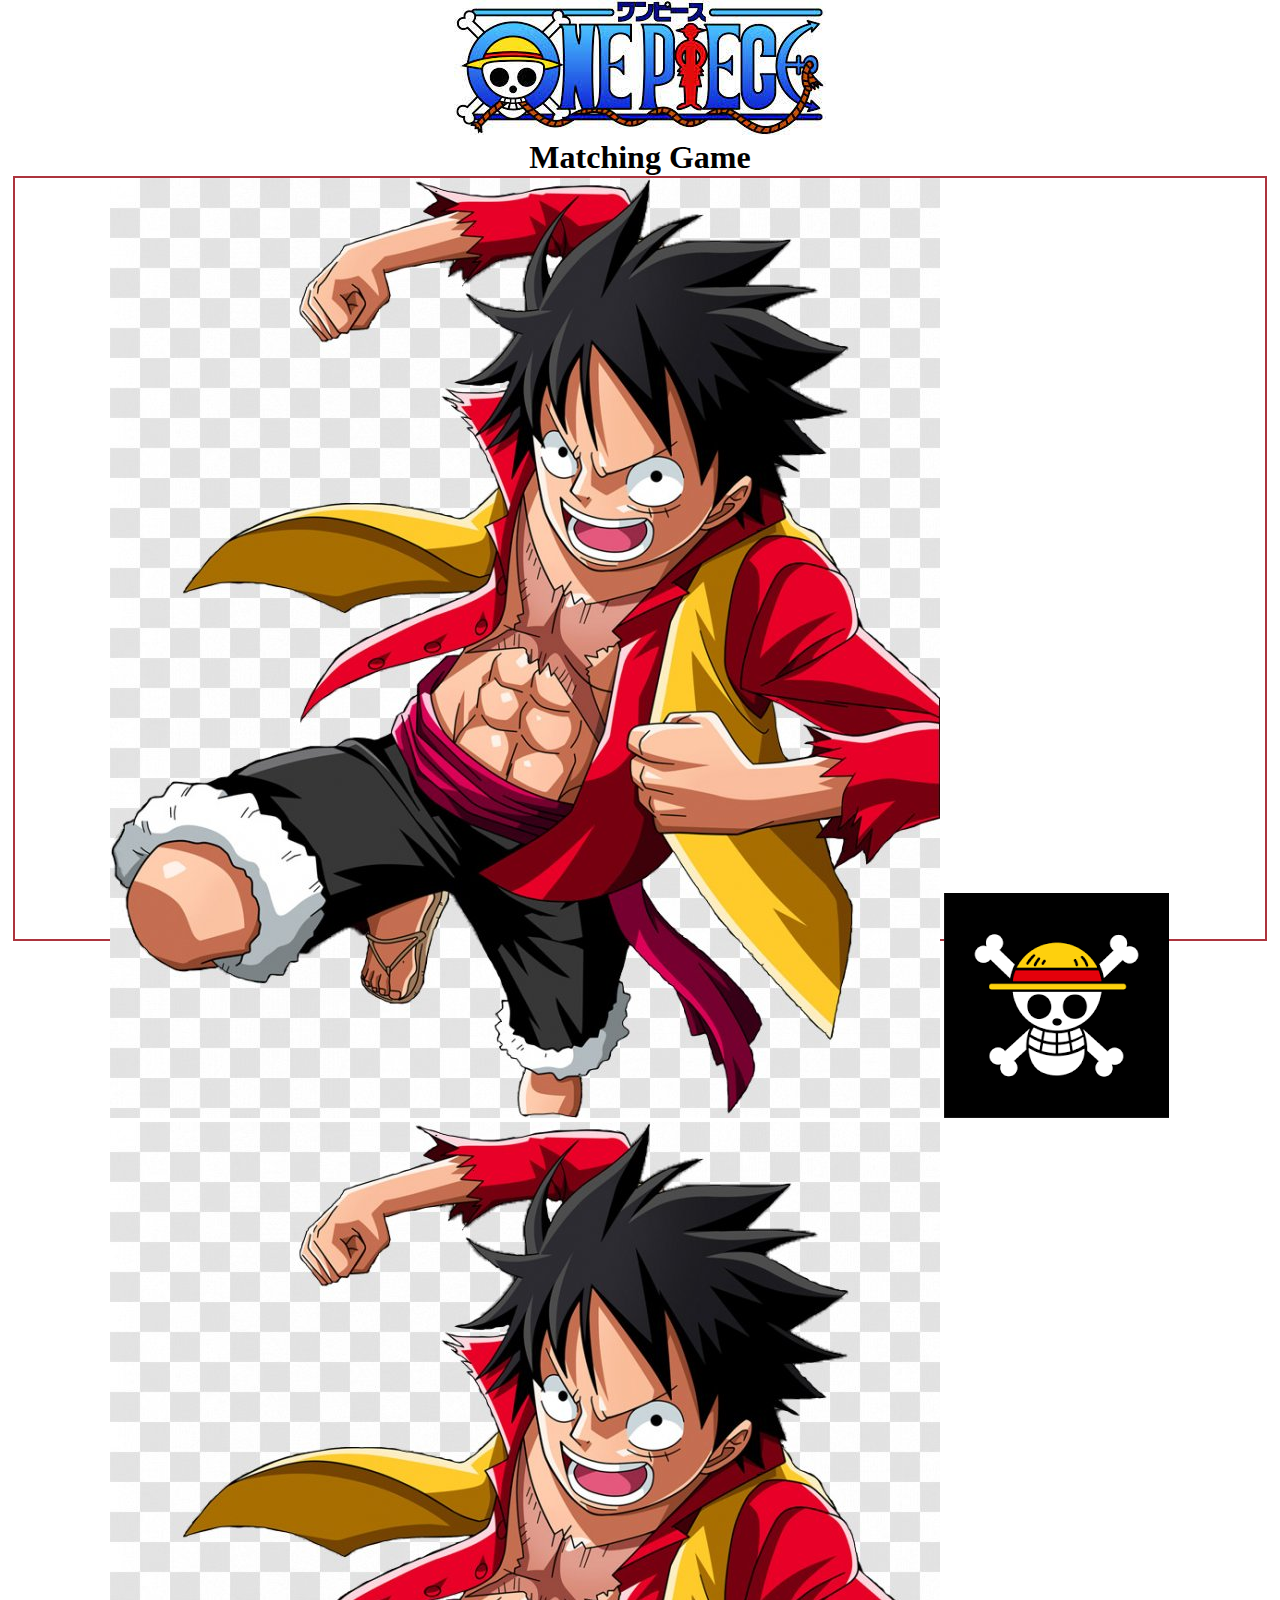
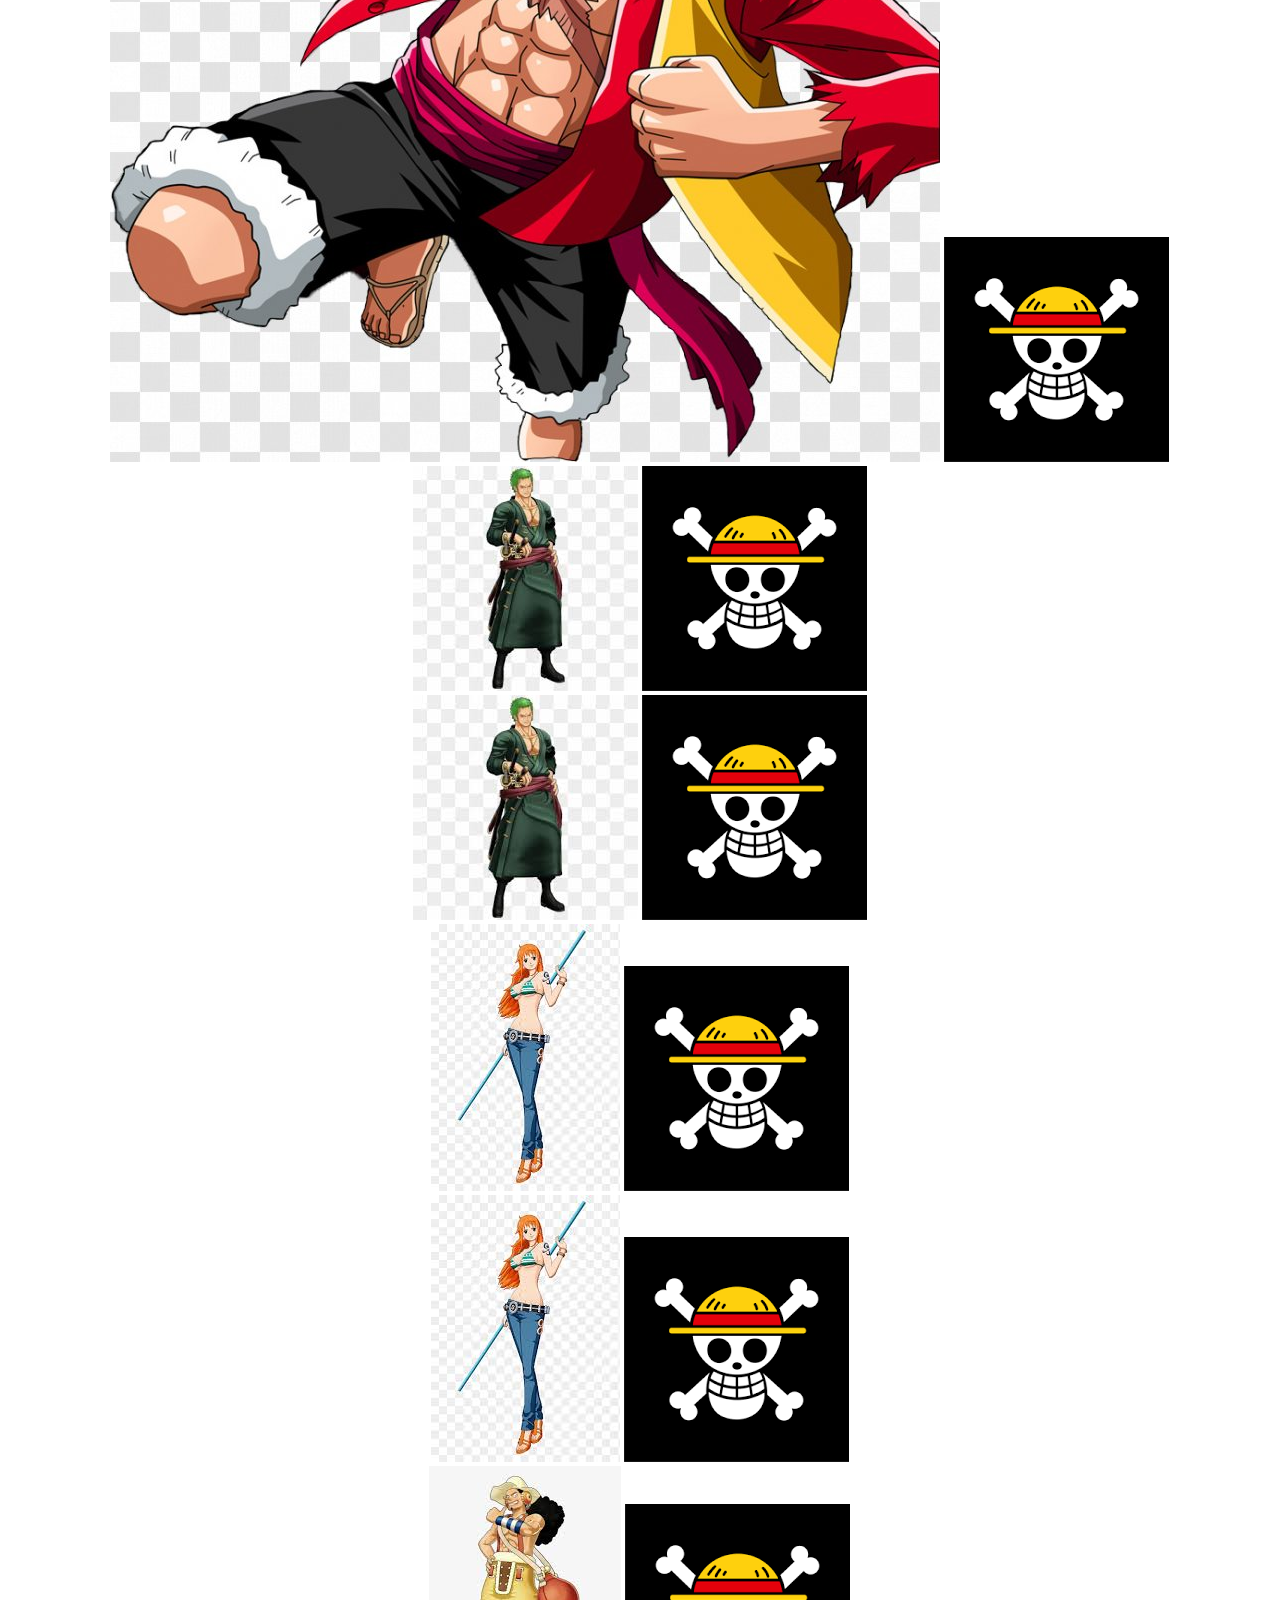
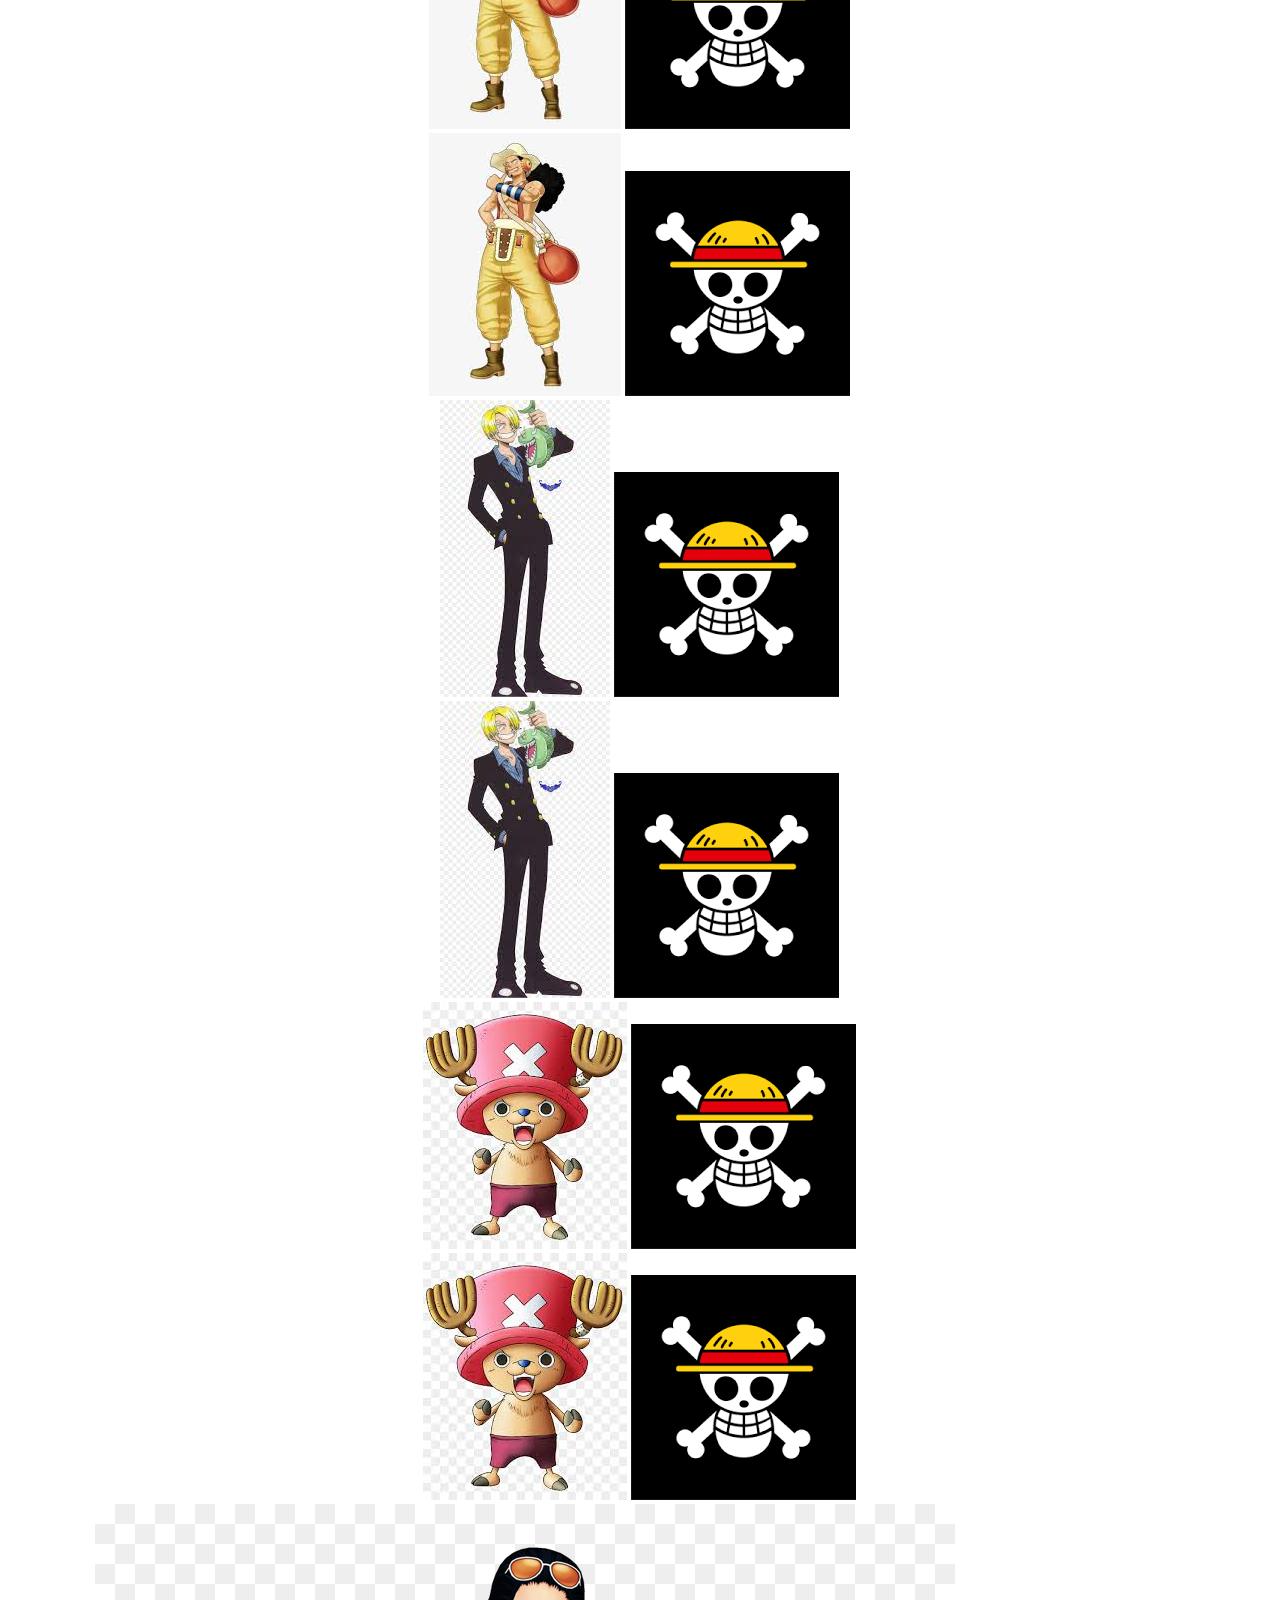
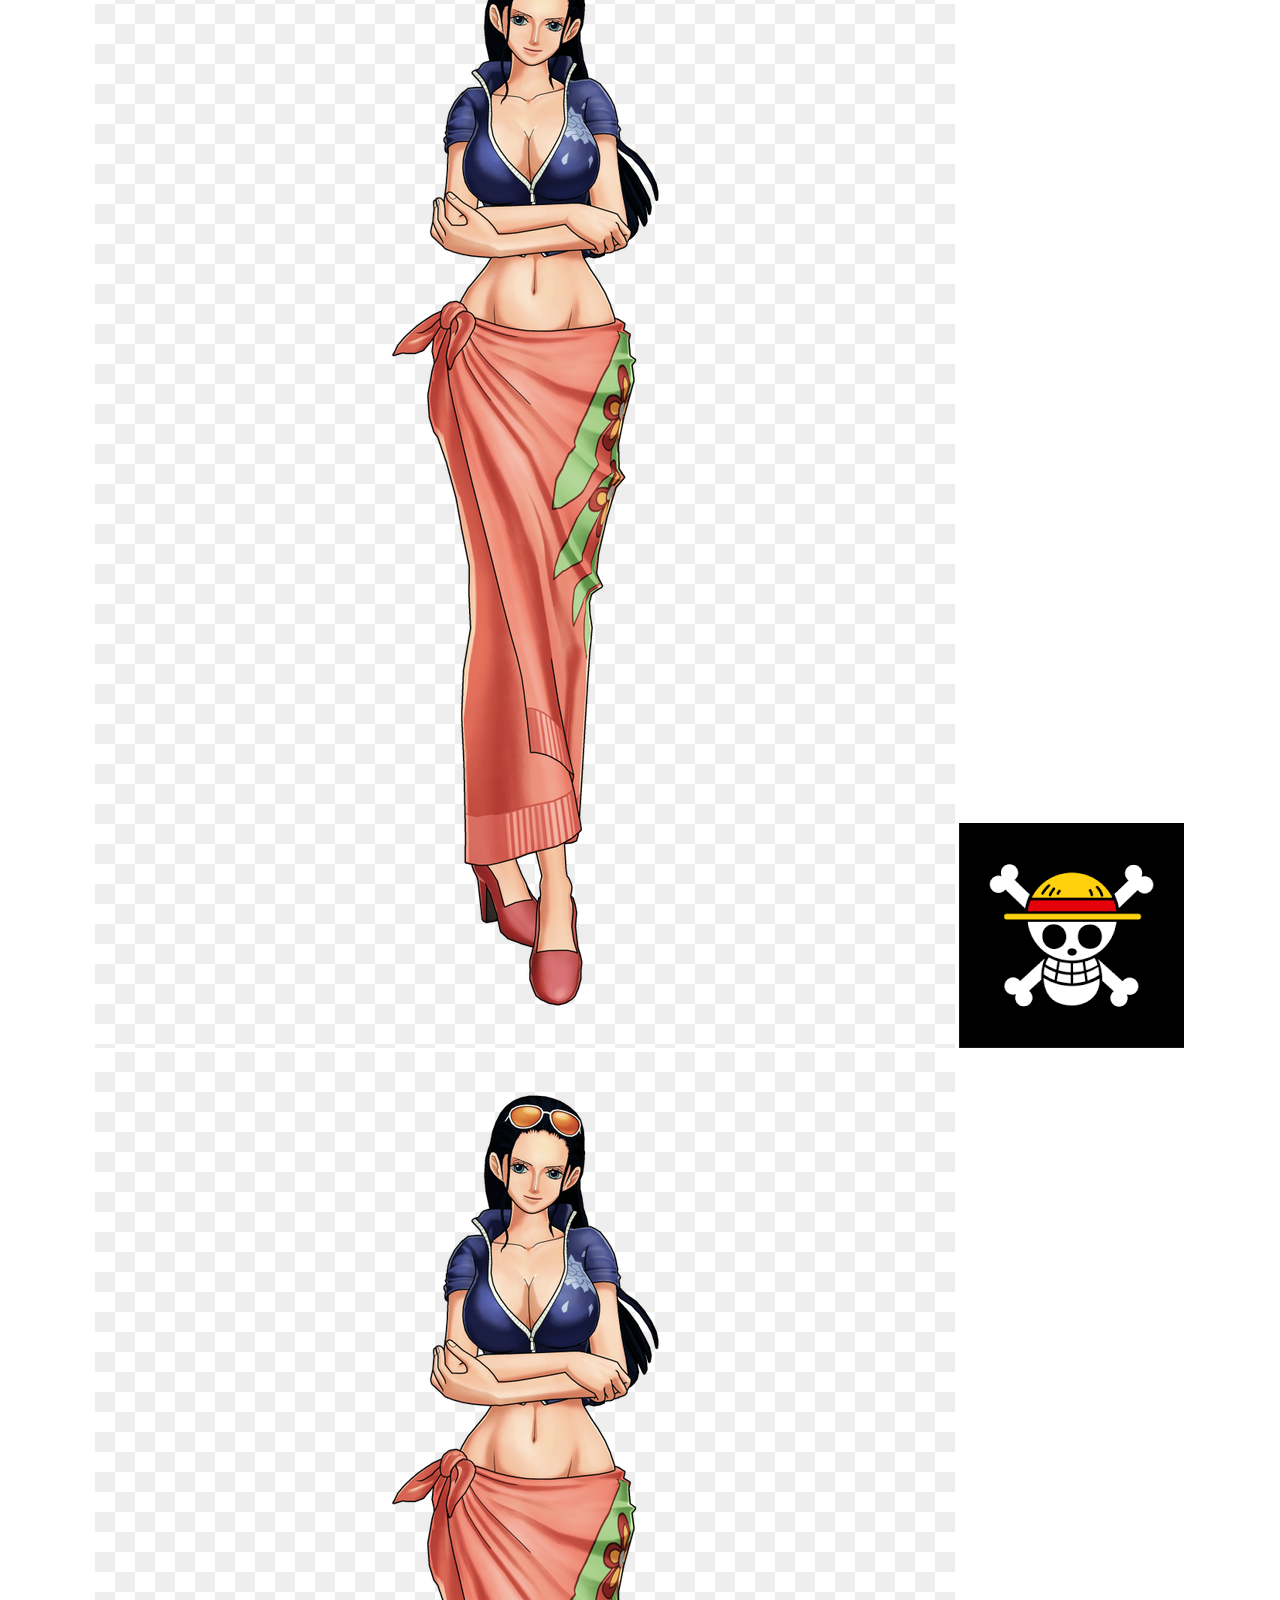
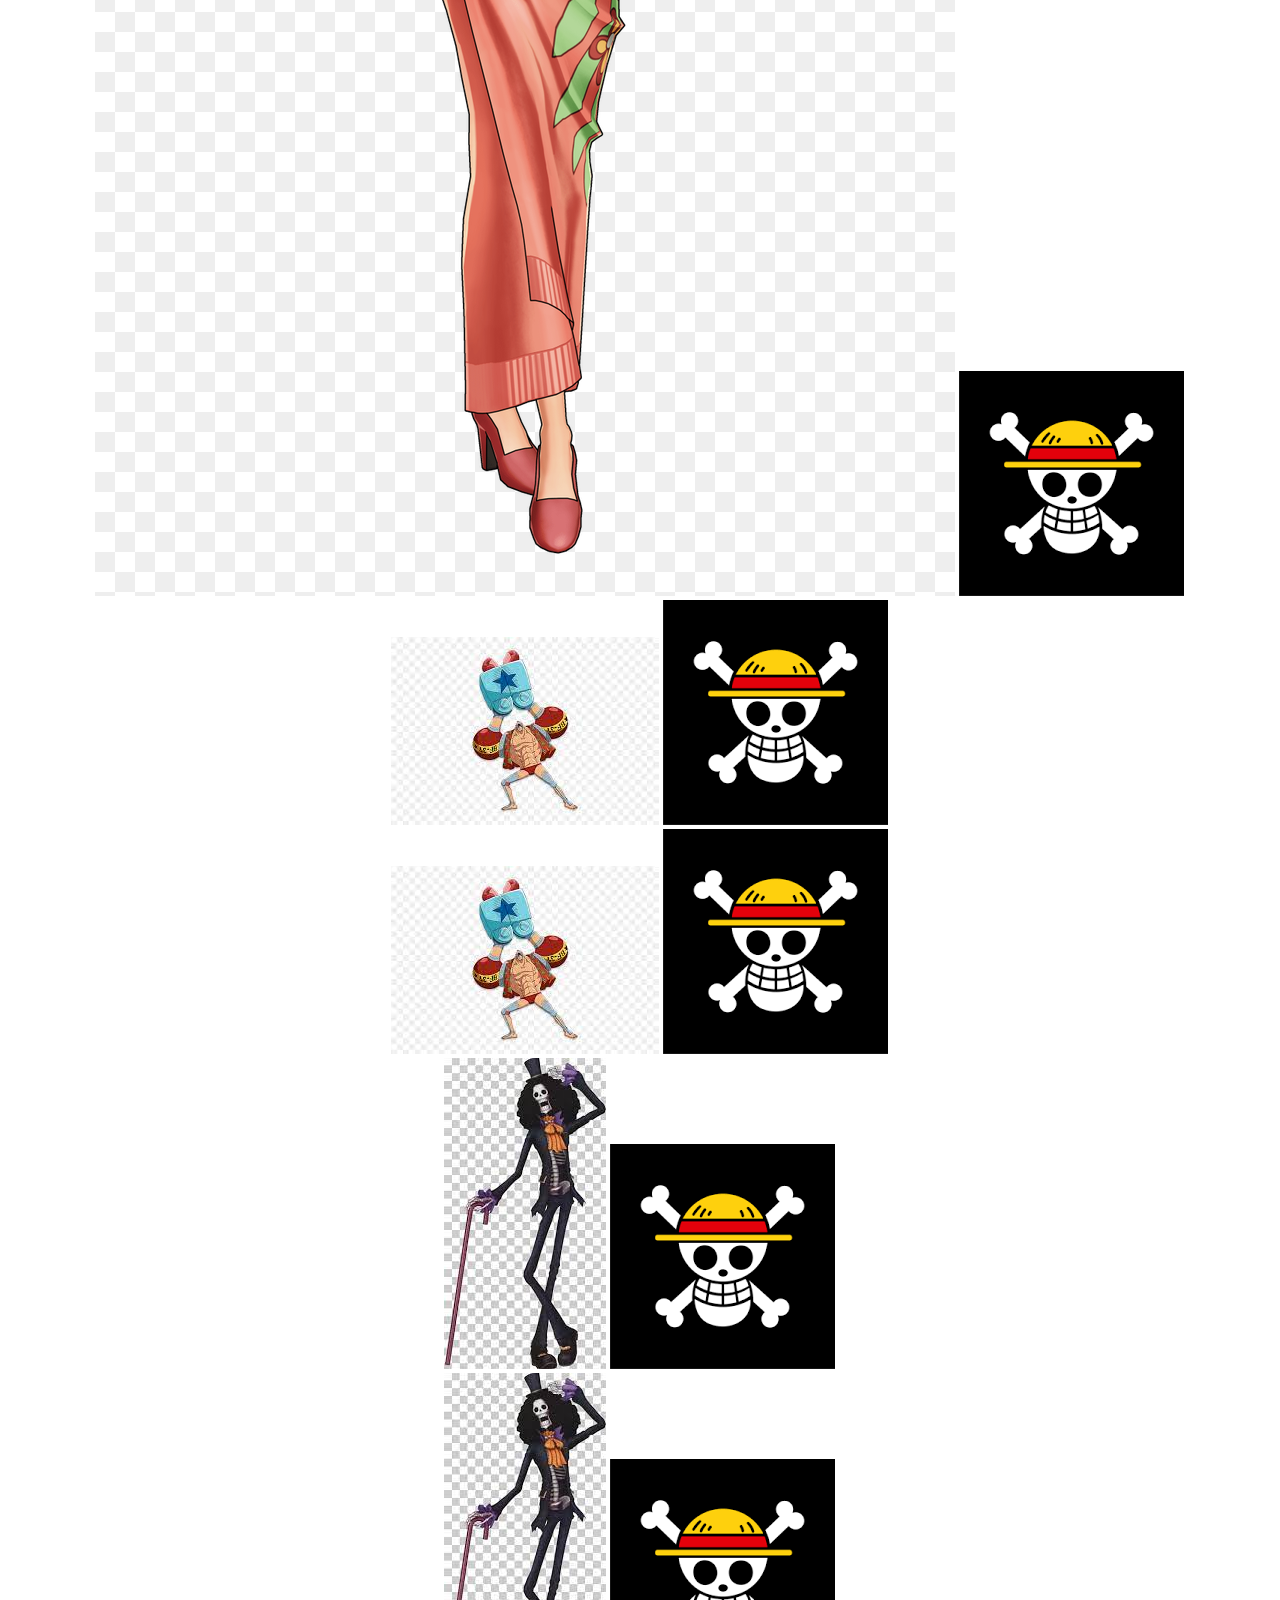
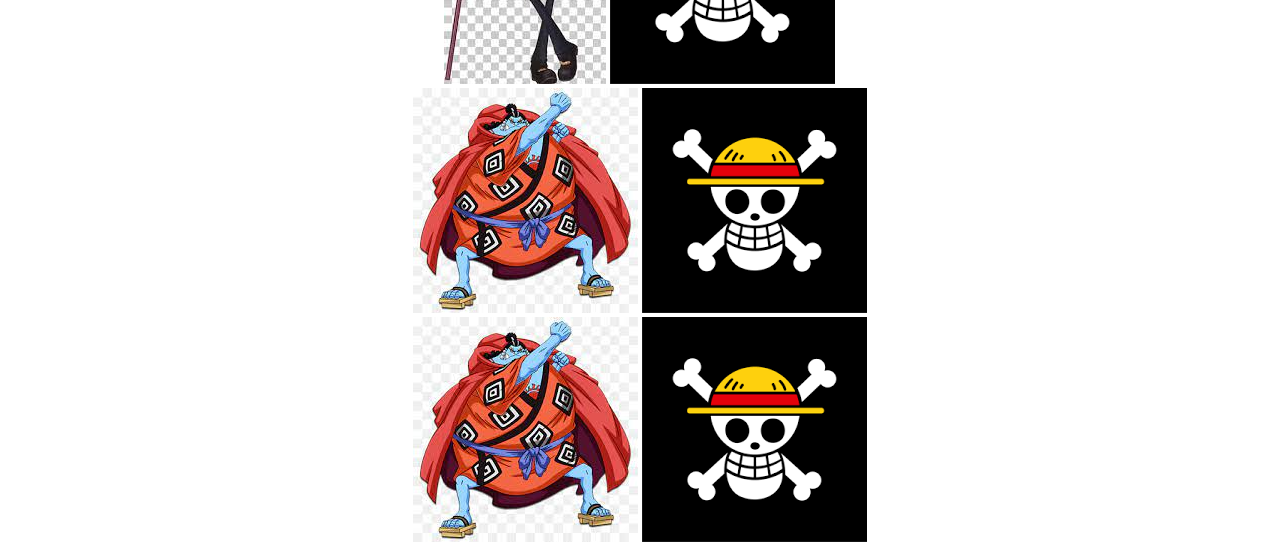
==== Code/index.html @ 726d6588 "created divs that will act as conatiners for all 20 cards. Added the front and back image for every " ====
<!DOCTYPE html>
<html lang="en">
<head>
    <meta charset="UTF-8">
    <meta http-equiv="X-UA-Compatible" content="IE=edge">
    <meta name="viewport" content="width=device-width, initial-scale=1.0">
    <title>One Piece Matching Game</title>
    <link rel="stylesheet" href="./style.css">
</head>
<body>
    <div class="hero">
        <img class='hero-image'src="/assets/one piece hero img.jpeg">
    </div>
    <h1>Matching Game</h1>
    <!--This is where the memory game is hosted-->
    <section id="game-board">
        <div class="memory-card">
            <img class="front-face" src="/assets/Characters/Luffy.jpeg" alt="Luffy">
            <img class="back-face" src="/assets/Front of Card Image.png" alt="StrawHatFlag">
        </div>
        <div>
            <img src="/assets/Characters/Luffy.jpeg" alt="Luffy">
            <img class="back-face" src="/assets/Front of Card Image.png" alt="StrawHatFlag">
        </div>
            <img class="front-face" src="/assets/Characters/Zoro.jpeg" alt="Zoro">
            <img class="back-face" src="/assets/Front of Card Image.png" alt="StrawHatFlag">
        </div>
        <div>
            <img class="front-face" src="/assets/Characters/Zoro.jpeg" alt="Zoro">
            <img class="back-face" src="/assets/Front of Card Image.png" alt="StrawHatFlag">
        </div>
            <img class="front-face" src="/assets/Characters/Nami.jpeg" alt="Nami">
            <img class="back-face" src="/assets/Front of Card Image.png" alt="StrawHatFlag">
        </div>
        <div>
            <img class="front-face" src="/assets/Characters/Nami.jpeg" alt="Nami">
            <img class="back-face" src="/assets/Front of Card Image.png" alt="StrawHatFlag">
        </div>
        <div>
            <img class="front-face" src="/assets/Characters/Usopp.jpeg" alt="Usopp">
            <img class="back-face" src="/assets/Front of Card Image.png" alt="StrawHatFlag">
        </div>
        <div>
            <img class="front-face" src="/assets/Characters/Usopp.jpeg" alt="Usopp">
            <img class="back-face" src="/assets/Front of Card Image.png" alt="StrawHatFlag">
        </div>
        <div>
            <img class="front-face" src="/assets/Characters/Sanji.jpeg" alt="Sanji">
            <img class="back-face" src="/assets/Front of Card Image.png" alt="StrawHatFlag">
        </div>
        <div>
            <img class="front-face" src="/assets/Characters/Sanji.jpeg" alt="Sanji">
            <img class="back-face" src="/assets/Front of Card Image.png" alt="StrawHatFlag">
        </div>
        <div>
            <img class="front-face" src="/assets/Characters/Chopper.jpeg" alt="Chopper">
            <img class="back-face" src="/assets/Front of Card Image.png" alt="StrawHatFlag">
        </div>
        <div>
            <img class="front-face" src="/assets/Characters/Chopper.jpeg" alt="Chopper">
            <img class="back-face" src="/assets/Front of Card Image.png" alt="StrawHatFlag">
        </div>
        <div>
            <img class="front-face" src="/assets/Characters/Robin.png" alt="Robin">
            <img class="back-face" src="/assets/Front of Card Image.png" alt="StrawHatFlag">
        </div>
        <div>
            <img class="front-face" src="/assets/Characters/Robin.png" alt="Robin">
            <img class="back-face" src="/assets/Front of Card Image.png" alt="StrawHatFlag">
        </div>
        <div>
            <img class="front-face" src="/assets/Characters/Franky.jpeg" alt="Franky">
            <img class="back-face" src="/assets/Front of Card Image.png" alt="StrawHatFlag">
        </div>
        <div>
            <img class="front-face" src="/assets/Characters/Franky.jpeg" alt="Franky">
            <img class="back-face" src="/assets/Front of Card Image.png" alt="StrawHatFlag">
        </div>
        <div>
            <img class="front-face" src="/assets/Characters/Brook.jpeg" alt="Brook">
            <img class="back-face" src="/assets/Front of Card Image.png" alt="StrawHatFlag">
        </div>
        <div>
            <img class="front-face" src="/assets/Characters/Brook.jpeg" alt="Brook">
            <img class="back-face" src="/assets/Front of Card Image.png" alt="StrawHatFlag">
        </div>
        <div>
            <img class="front-face" src="/assets/Characters/Jinbe.jpeg" alt="Jinbe">
            <img class="back-face" src="/assets/Front of Card Image.png" alt="StrawHatFlag">
        </div>
        <div>
            <img class="front-face" src="/assets/Characters/Jinbe.jpeg" alt="Jinbe">
            <img class="back-face" src="/assets/Front of Card Image.png" alt="StrawHatFlag">
        </div>
        </div>
    </section>
    <script src="./game.js"></script>
</body>
</html>
---- Code/style.css ----
/* colors
    FDFFFC -- Jinbe's white
    AD343E -- Luffy's Red
    FF8C42 -- Nami's Orange
    33673B -- Zoro's Green
    E3B505 -- Usopp's Yellow
    4357AD -- Sanji's Blue
    F0A6CA -- Chopper's Pink
    A997DF -- Robin's Purple
    86BBD8 -- Franky's Light Blue

*/

*{
    margin: 0;
    padding: 0;
    box-sizing: border-box;
}

body{
    height: 100vh;
    text-align: center;
    background-color: white;
}

h1{
    margin-top: 0;
    padding-top: 0;
    margin-bottom: 0;
}

#game-board {
    width: 98%;
    height: 85vh;
    margin:auto;
    border: 2px solid #AD343E;

}
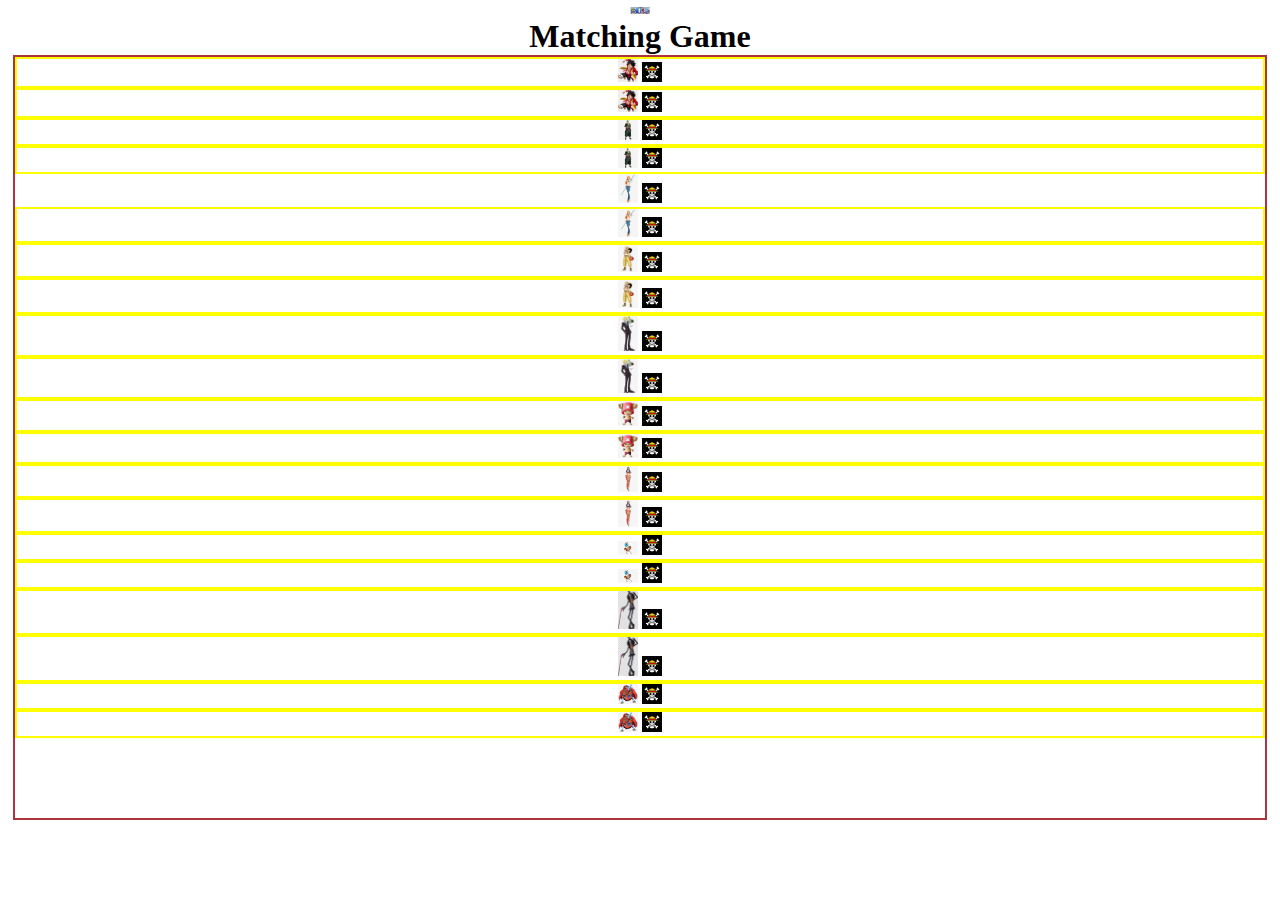
==== commit 4d39ff40: "added the class memory-card to each div in the game-board section" ====
--- a/Code/index.html
+++ b/Code/index.html
@@ -18,77 +18,78 @@
             <img class="front-face" src="/assets/Characters/Luffy.jpeg" alt="Luffy">
             <img class="back-face" src="/assets/Front of Card Image.png" alt="StrawHatFlag">
         </div>
-        <div>
+        <div class="memory-card">
             <img src="/assets/Characters/Luffy.jpeg" alt="Luffy">
             <img class="back-face" src="/assets/Front of Card Image.png" alt="StrawHatFlag">
         </div>
+        <div class="memory-card">
             <img class="front-face" src="/assets/Characters/Zoro.jpeg" alt="Zoro">
             <img class="back-face" src="/assets/Front of Card Image.png" alt="StrawHatFlag">
         </div>
-        <div>
+        <div class="memory-card">
             <img class="front-face" src="/assets/Characters/Zoro.jpeg" alt="Zoro">
             <img class="back-face" src="/assets/Front of Card Image.png" alt="StrawHatFlag">
-        </div>
+        </div class="memory-card">
             <img class="front-face" src="/assets/Characters/Nami.jpeg" alt="Nami">
             <img class="back-face" src="/assets/Front of Card Image.png" alt="StrawHatFlag">
         </div>
-        <div>
+        <div class="memory-card">
             <img class="front-face" src="/assets/Characters/Nami.jpeg" alt="Nami">
             <img class="back-face" src="/assets/Front of Card Image.png" alt="StrawHatFlag">
         </div>
-        <div>
+        <div class="memory-card">
             <img class="front-face" src="/assets/Characters/Usopp.jpeg" alt="Usopp">
             <img class="back-face" src="/assets/Front of Card Image.png" alt="StrawHatFlag">
         </div>
-        <div>
+        <div class="memory-card">
             <img class="front-face" src="/assets/Characters/Usopp.jpeg" alt="Usopp">
             <img class="back-face" src="/assets/Front of Card Image.png" alt="StrawHatFlag">
         </div>
-        <div>
+        <div class="memory-card">
             <img class="front-face" src="/assets/Characters/Sanji.jpeg" alt="Sanji">
             <img class="back-face" src="/assets/Front of Card Image.png" alt="StrawHatFlag">
         </div>
-        <div>
+        <div class="memory-card">
             <img class="front-face" src="/assets/Characters/Sanji.jpeg" alt="Sanji">
             <img class="back-face" src="/assets/Front of Card Image.png" alt="StrawHatFlag">
         </div>
-        <div>
+        <div class="memory-card">
             <img class="front-face" src="/assets/Characters/Chopper.jpeg" alt="Chopper">
             <img class="back-face" src="/assets/Front of Card Image.png" alt="StrawHatFlag">
         </div>
-        <div>
+        <div class="memory-card">
             <img class="front-face" src="/assets/Characters/Chopper.jpeg" alt="Chopper">
             <img class="back-face" src="/assets/Front of Card Image.png" alt="StrawHatFlag">
         </div>
-        <div>
+        <div class="memory-card">
             <img class="front-face" src="/assets/Characters/Robin.png" alt="Robin">
             <img class="back-face" src="/assets/Front of Card Image.png" alt="StrawHatFlag">
         </div>
-        <div>
+        <div class="memory-card">
             <img class="front-face" src="/assets/Characters/Robin.png" alt="Robin">
             <img class="back-face" src="/assets/Front of Card Image.png" alt="StrawHatFlag">
         </div>
-        <div>
+        <div class="memory-card">
             <img class="front-face" src="/assets/Characters/Franky.jpeg" alt="Franky">
             <img class="back-face" src="/assets/Front of Card Image.png" alt="StrawHatFlag">
         </div>
-        <div>
+        <div class="memory-card">
             <img class="front-face" src="/assets/Characters/Franky.jpeg" alt="Franky">
             <img class="back-face" src="/assets/Front of Card Image.png" alt="StrawHatFlag">
         </div>
-        <div>
+        <div class="memory-card">
             <img class="front-face" src="/assets/Characters/Brook.jpeg" alt="Brook">
             <img class="back-face" src="/assets/Front of Card Image.png" alt="StrawHatFlag">
         </div>
-        <div>
+        <div class="memory-card">
             <img class="front-face" src="/assets/Characters/Brook.jpeg" alt="Brook">
             <img class="back-face" src="/assets/Front of Card Image.png" alt="StrawHatFlag">
         </div>
-        <div>
+        <div class="memory-card">
             <img class="front-face" src="/assets/Characters/Jinbe.jpeg" alt="Jinbe">
             <img class="back-face" src="/assets/Front of Card Image.png" alt="StrawHatFlag">
         </div>
-        <div>
+        <div class="memory-card">
             <img class="front-face" src="/assets/Characters/Jinbe.jpeg" alt="Jinbe">
             <img class="back-face" src="/assets/Front of Card Image.png" alt="StrawHatFlag">
         </div>
--- a/Code/style.css
+++ b/Code/style.css
@@ -34,5 +34,11 @@
     height: 85vh;
     margin:auto;
     border: 2px solid #AD343E;
+}
+.memory-card{
+    border: 2px solid yellow;
+}
 
+img{
+    width: 20px;
 }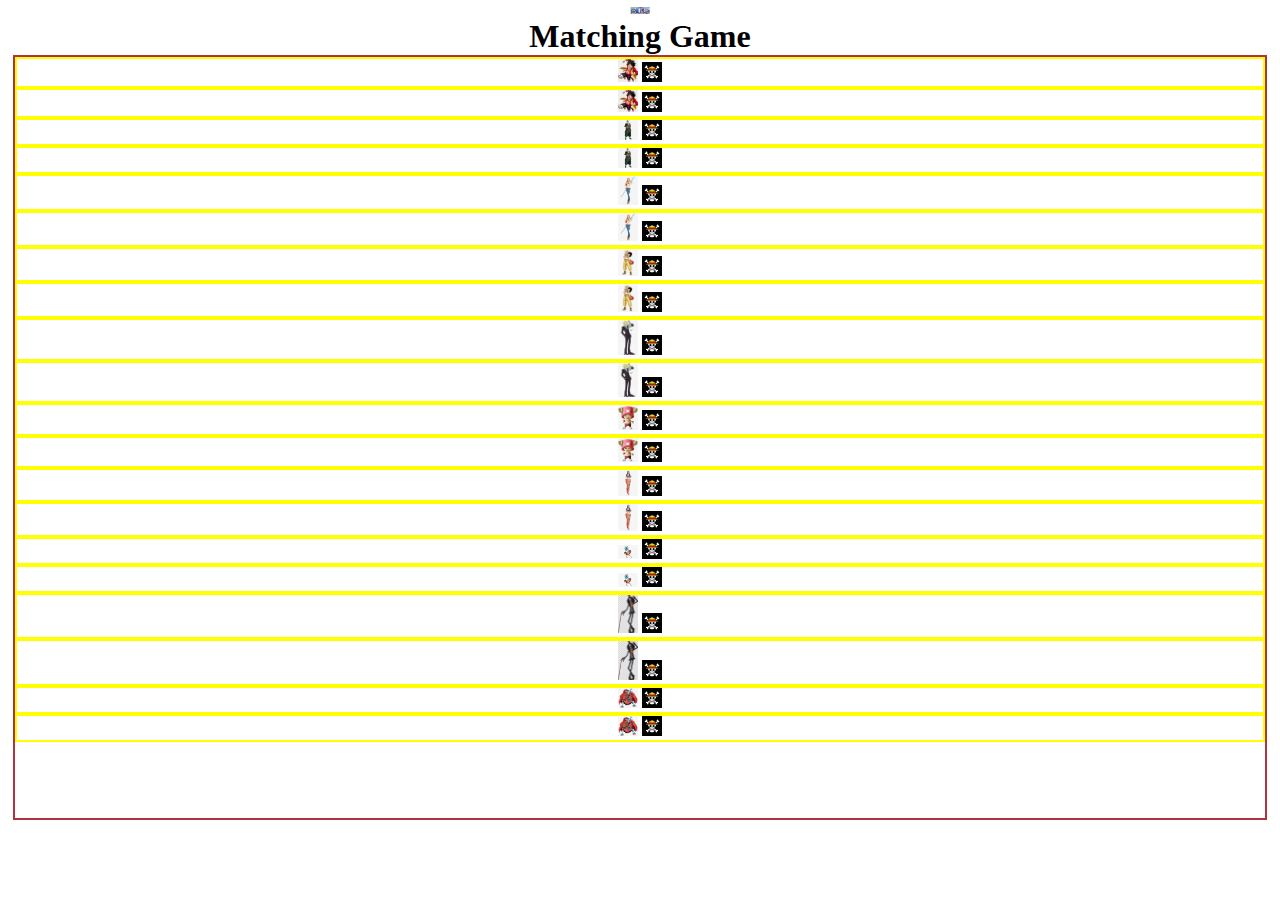
==== commit b4a9fc17: "fixed syntax error in html card divs" ====
--- a/Code/index.html
+++ b/Code/index.html
@@ -19,7 +19,7 @@
             <img class="back-face" src="/assets/Front of Card Image.png" alt="StrawHatFlag">
         </div>
         <div class="memory-card">
-            <img src="/assets/Characters/Luffy.jpeg" alt="Luffy">
+            <img class="front-face" src="/assets/Characters/Luffy.jpeg" alt="Luffy">
             <img class="back-face" src="/assets/Front of Card Image.png" alt="StrawHatFlag">
         </div>
         <div class="memory-card">
@@ -29,7 +29,8 @@
         <div class="memory-card">
             <img class="front-face" src="/assets/Characters/Zoro.jpeg" alt="Zoro">
             <img class="back-face" src="/assets/Front of Card Image.png" alt="StrawHatFlag">
-        </div class="memory-card">
+        </div>
+        <div class="memory-card">
             <img class="front-face" src="/assets/Characters/Nami.jpeg" alt="Nami">
             <img class="back-face" src="/assets/Front of Card Image.png" alt="StrawHatFlag">
         </div>
@@ -93,7 +94,6 @@
             <img class="front-face" src="/assets/Characters/Jinbe.jpeg" alt="Jinbe">
             <img class="back-face" src="/assets/Front of Card Image.png" alt="StrawHatFlag">
         </div>
-        </div>
     </section>
     <script src="./game.js"></script>
 </body>
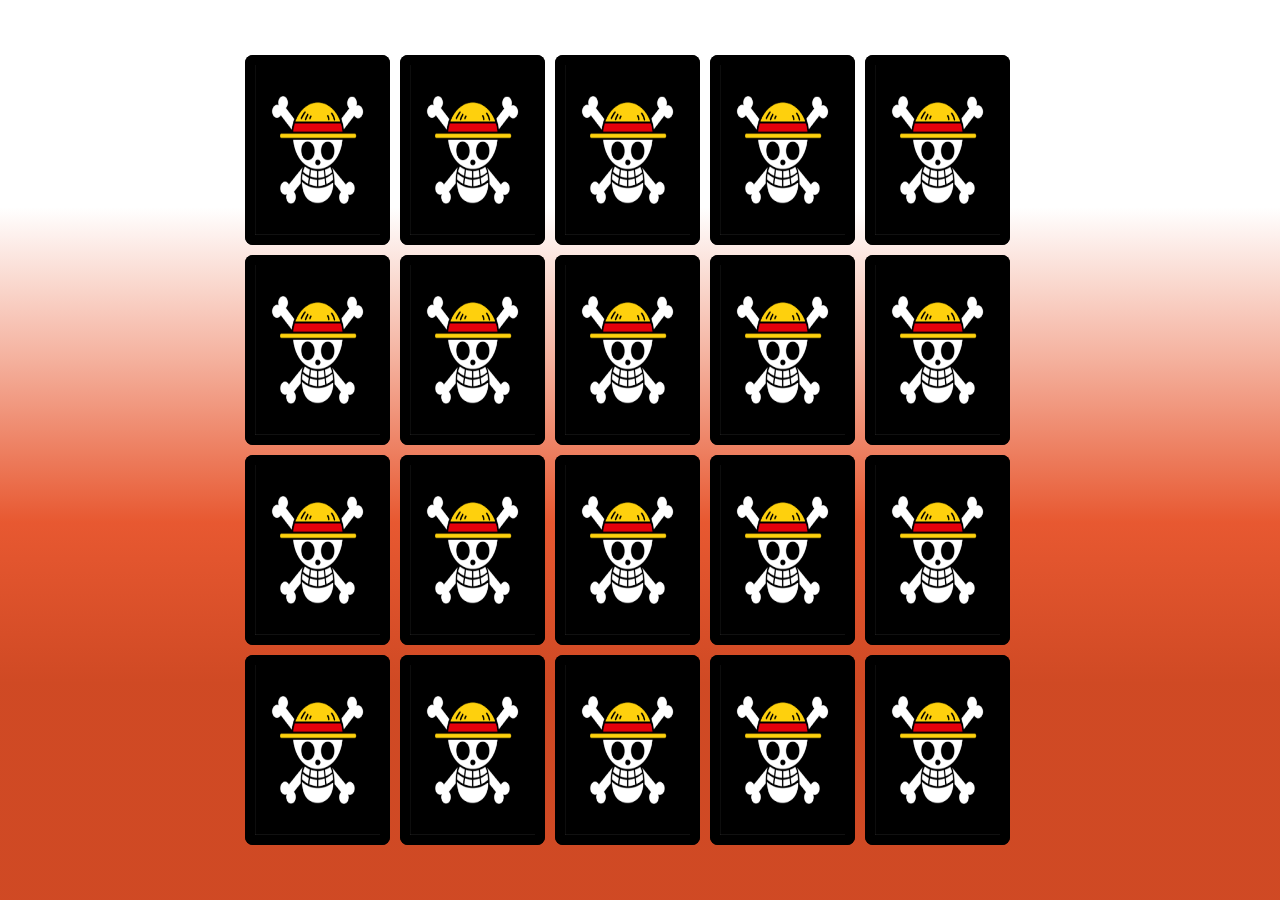
==== commit 1ba732e3: "added style to memory cards and game board. Also added a click animation for when a card is clicked." ====
--- a/Code/index.html
+++ b/Code/index.html
@@ -8,12 +8,15 @@
     <link rel="stylesheet" href="./style.css">
 </head>
 <body>
-    <div class="hero">
-        <img class='hero-image'src="/assets/one piece hero img.jpeg">
+    <!--
+    <div class="logo-image">
+        <img src="/assets/one piece hero img.jpeg">
     </div>
     <h1>Matching Game</h1>
+    -->
     <!--This is where the memory game is hosted-->
-    <section id="game-board">
+    <section class="game-board">
+        <!--LUFFY-->
         <div class="memory-card">
             <img class="front-face" src="/assets/Characters/Luffy.jpeg" alt="Luffy">
             <img class="back-face" src="/assets/Front of Card Image.png" alt="StrawHatFlag">
@@ -22,6 +25,7 @@
             <img class="front-face" src="/assets/Characters/Luffy.jpeg" alt="Luffy">
             <img class="back-face" src="/assets/Front of Card Image.png" alt="StrawHatFlag">
         </div>
+        <!--ZORO-->
         <div class="memory-card">
             <img class="front-face" src="/assets/Characters/Zoro.jpeg" alt="Zoro">
             <img class="back-face" src="/assets/Front of Card Image.png" alt="StrawHatFlag">
@@ -30,6 +34,7 @@
             <img class="front-face" src="/assets/Characters/Zoro.jpeg" alt="Zoro">
             <img class="back-face" src="/assets/Front of Card Image.png" alt="StrawHatFlag">
         </div>
+        <!--NAMI-->
         <div class="memory-card">
             <img class="front-face" src="/assets/Characters/Nami.jpeg" alt="Nami">
             <img class="back-face" src="/assets/Front of Card Image.png" alt="StrawHatFlag">
@@ -38,6 +43,7 @@
             <img class="front-face" src="/assets/Characters/Nami.jpeg" alt="Nami">
             <img class="back-face" src="/assets/Front of Card Image.png" alt="StrawHatFlag">
         </div>
+        <!--USOPP-->
         <div class="memory-card">
             <img class="front-face" src="/assets/Characters/Usopp.jpeg" alt="Usopp">
             <img class="back-face" src="/assets/Front of Card Image.png" alt="StrawHatFlag">
@@ -46,6 +52,7 @@
             <img class="front-face" src="/assets/Characters/Usopp.jpeg" alt="Usopp">
             <img class="back-face" src="/assets/Front of Card Image.png" alt="StrawHatFlag">
         </div>
+        <!--SANJI-->
         <div class="memory-card">
             <img class="front-face" src="/assets/Characters/Sanji.jpeg" alt="Sanji">
             <img class="back-face" src="/assets/Front of Card Image.png" alt="StrawHatFlag">
@@ -54,6 +61,7 @@
             <img class="front-face" src="/assets/Characters/Sanji.jpeg" alt="Sanji">
             <img class="back-face" src="/assets/Front of Card Image.png" alt="StrawHatFlag">
         </div>
+        <!--CHOPPER-->
         <div class="memory-card">
             <img class="front-face" src="/assets/Characters/Chopper.jpeg" alt="Chopper">
             <img class="back-face" src="/assets/Front of Card Image.png" alt="StrawHatFlag">
@@ -62,6 +70,7 @@
             <img class="front-face" src="/assets/Characters/Chopper.jpeg" alt="Chopper">
             <img class="back-face" src="/assets/Front of Card Image.png" alt="StrawHatFlag">
         </div>
+        <!--ROBIN-->
         <div class="memory-card">
             <img class="front-face" src="/assets/Characters/Robin.png" alt="Robin">
             <img class="back-face" src="/assets/Front of Card Image.png" alt="StrawHatFlag">
@@ -70,6 +79,7 @@
             <img class="front-face" src="/assets/Characters/Robin.png" alt="Robin">
             <img class="back-face" src="/assets/Front of Card Image.png" alt="StrawHatFlag">
         </div>
+        <!--FRANKY-->
         <div class="memory-card">
             <img class="front-face" src="/assets/Characters/Franky.jpeg" alt="Franky">
             <img class="back-face" src="/assets/Front of Card Image.png" alt="StrawHatFlag">
@@ -78,6 +88,7 @@
             <img class="front-face" src="/assets/Characters/Franky.jpeg" alt="Franky">
             <img class="back-face" src="/assets/Front of Card Image.png" alt="StrawHatFlag">
         </div>
+        <!--BROOK-->
         <div class="memory-card">
             <img class="front-face" src="/assets/Characters/Brook.jpeg" alt="Brook">
             <img class="back-face" src="/assets/Front of Card Image.png" alt="StrawHatFlag">
@@ -86,6 +97,7 @@
             <img class="front-face" src="/assets/Characters/Brook.jpeg" alt="Brook">
             <img class="back-face" src="/assets/Front of Card Image.png" alt="StrawHatFlag">
         </div>
+        <!--JINBE-->
         <div class="memory-card">
             <img class="front-face" src="/assets/Characters/Jinbe.jpeg" alt="Jinbe">
             <img class="back-face" src="/assets/Front of Card Image.png" alt="StrawHatFlag">
--- a/Code/style.css
+++ b/Code/style.css
@@ -11,34 +11,49 @@
 
 */
 
-*{
+* {
     margin: 0;
     padding: 0;
     box-sizing: border-box;
 }
-
-body{
+body {
     height: 100vh;
-    text-align: center;
-    background-color: white;
+    display: flex;
+    background: rgb(255,255,255);
+    background: linear-gradient(180deg, rgba(255,255,255,1) 23%, rgba(244,174,154,0.9668461134453782) 40%, rgba(230,78,36,0.9416360294117647) 58%, rgba(202,52,10,0.894016981792717) 76%);
 }
 
-h1{
-    margin-top: 0;
-    padding-top: 0;
-    margin-bottom: 0;
+/* This is the styles for the Game Board and Elements within*/
+
+/* Game Board */
+.game-board {
+    width: 800px;
+    height: 800px;
+    margin: auto;
+    display: flex;
+    flex-wrap: wrap;
+}
+/* Card Styles */
+.memory-card {
+    width: calc(20% - 15px);
+    height: calc(25% - 10px);
+    margin: 5px;
+    position: relative;
+    transform: scale(1);
+}
+.front-face,
+.back-face {
+    width: 100%;
+    height: 100%;
+    padding: 10px;
+    position: absolute;
+    border-radius: 8px;
+    background-color: black;
 }
 
-#game-board {
-    width: 98%;
-    height: 85vh;
-    margin:auto;
-    border: 2px solid #AD343E;
-}
-.memory-card{
-    border: 2px solid yellow;
+/* Click animation */
+.memory-card:active {
+    transform: scale(.97);
+    transition: transform .2s;
 }
 
-img{
-    width: 20px;
-}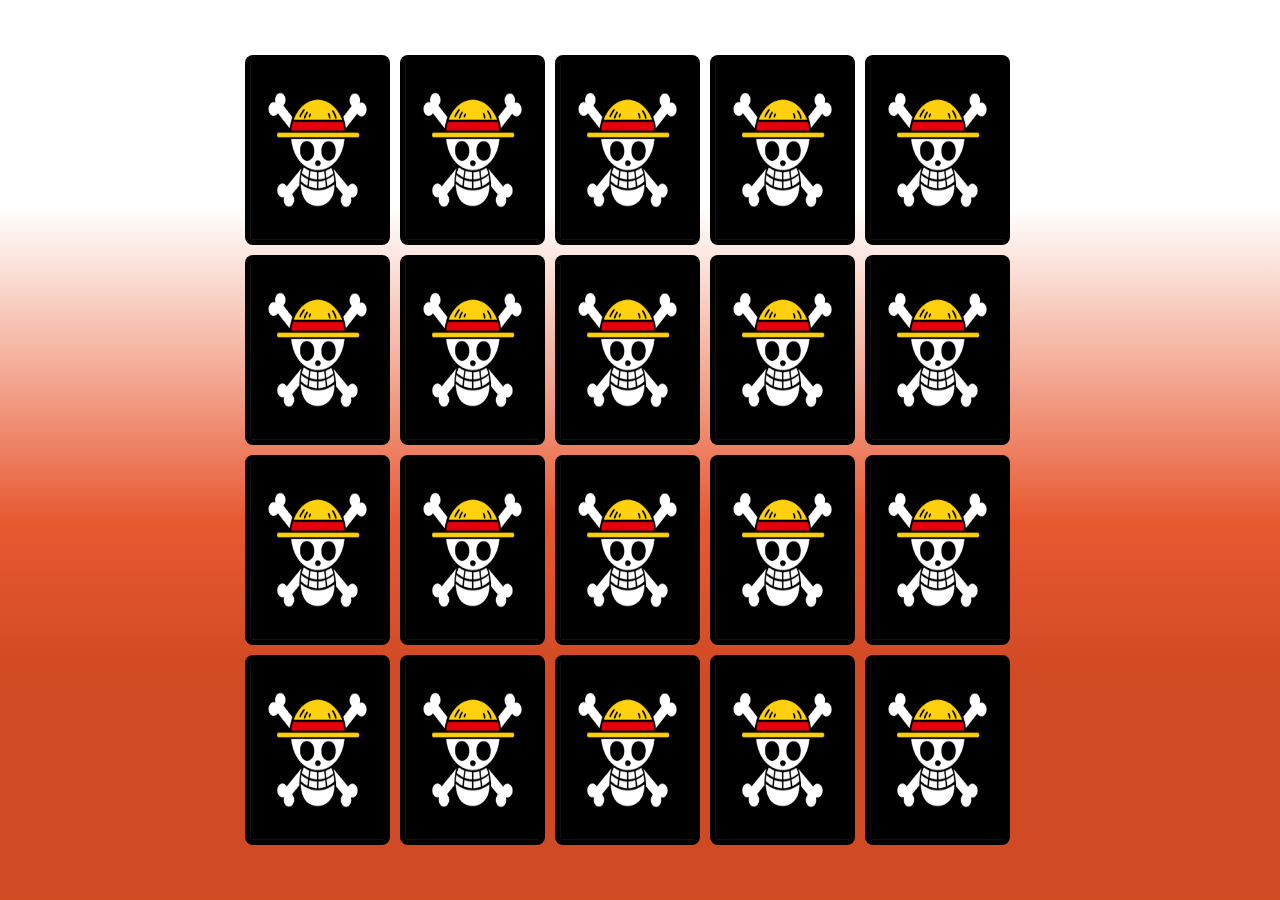
==== commit c628d200: "added data attribute to memory card elements and names for matching functionality" ====
--- a/Code/index.html
+++ b/Code/index.html
@@ -17,92 +17,92 @@
     <!--This is where the memory game is hosted-->
     <section class="game-board">
         <!--LUFFY-->
-        <div class="memory-card">
+        <div class="memory-card" data-name="Luffy">
             <img class="front-face" src="/assets/Characters/Luffy.jpeg" alt="Luffy">
             <img class="back-face" src="/assets/Front of Card Image.png" alt="StrawHatFlag">
         </div>
-        <div class="memory-card">
+        <div class="memory-card" data-name="Luffy">
             <img class="front-face" src="/assets/Characters/Luffy.jpeg" alt="Luffy">
             <img class="back-face" src="/assets/Front of Card Image.png" alt="StrawHatFlag">
         </div>
         <!--ZORO-->
-        <div class="memory-card">
+        <div class="memory-card" data-name="Zoro">
             <img class="front-face" src="/assets/Characters/Zoro.jpeg" alt="Zoro">
             <img class="back-face" src="/assets/Front of Card Image.png" alt="StrawHatFlag">
         </div>
-        <div class="memory-card">
+        <div class="memory-card" data-name="Zoro">
             <img class="front-face" src="/assets/Characters/Zoro.jpeg" alt="Zoro">
             <img class="back-face" src="/assets/Front of Card Image.png" alt="StrawHatFlag">
         </div>
         <!--NAMI-->
-        <div class="memory-card">
+        <div class="memory-card" data-name="Nami">
             <img class="front-face" src="/assets/Characters/Nami.jpeg" alt="Nami">
             <img class="back-face" src="/assets/Front of Card Image.png" alt="StrawHatFlag">
         </div>
-        <div class="memory-card">
+        <div class="memory-card" data-name="Nami">
             <img class="front-face" src="/assets/Characters/Nami.jpeg" alt="Nami">
             <img class="back-face" src="/assets/Front of Card Image.png" alt="StrawHatFlag">
         </div>
         <!--USOPP-->
-        <div class="memory-card">
+        <div class="memory-card" data-name="Usopp">
             <img class="front-face" src="/assets/Characters/Usopp.jpeg" alt="Usopp">
             <img class="back-face" src="/assets/Front of Card Image.png" alt="StrawHatFlag">
         </div>
-        <div class="memory-card">
+        <div class="memory-card" data-name="Usopp">
             <img class="front-face" src="/assets/Characters/Usopp.jpeg" alt="Usopp">
             <img class="back-face" src="/assets/Front of Card Image.png" alt="StrawHatFlag">
         </div>
         <!--SANJI-->
-        <div class="memory-card">
+        <div class="memory-card" data-name="Sanji">
             <img class="front-face" src="/assets/Characters/Sanji.jpeg" alt="Sanji">
             <img class="back-face" src="/assets/Front of Card Image.png" alt="StrawHatFlag">
         </div>
-        <div class="memory-card">
+        <div class="memory-card" data-name="Sanji">
             <img class="front-face" src="/assets/Characters/Sanji.jpeg" alt="Sanji">
             <img class="back-face" src="/assets/Front of Card Image.png" alt="StrawHatFlag">
         </div>
         <!--CHOPPER-->
-        <div class="memory-card">
+        <div class="memory-card" data-name="Chopper">
             <img class="front-face" src="/assets/Characters/Chopper.jpeg" alt="Chopper">
             <img class="back-face" src="/assets/Front of Card Image.png" alt="StrawHatFlag">
         </div>
-        <div class="memory-card">
+        <div class="memory-card" data-name="Chopper">
             <img class="front-face" src="/assets/Characters/Chopper.jpeg" alt="Chopper">
             <img class="back-face" src="/assets/Front of Card Image.png" alt="StrawHatFlag">
         </div>
         <!--ROBIN-->
-        <div class="memory-card">
+        <div class="memory-card" data-name="Robin">
             <img class="front-face" src="/assets/Characters/Robin.png" alt="Robin">
             <img class="back-face" src="/assets/Front of Card Image.png" alt="StrawHatFlag">
         </div>
-        <div class="memory-card">
+        <div class="memory-card" data-name="Robin">
             <img class="front-face" src="/assets/Characters/Robin.png" alt="Robin">
             <img class="back-face" src="/assets/Front of Card Image.png" alt="StrawHatFlag">
         </div>
         <!--FRANKY-->
-        <div class="memory-card">
+        <div class="memory-card" data-name="Franky">
             <img class="front-face" src="/assets/Characters/Franky.jpeg" alt="Franky">
             <img class="back-face" src="/assets/Front of Card Image.png" alt="StrawHatFlag">
         </div>
-        <div class="memory-card">
+        <div class="memory-card"data-name="Franky">
             <img class="front-face" src="/assets/Characters/Franky.jpeg" alt="Franky">
             <img class="back-face" src="/assets/Front of Card Image.png" alt="StrawHatFlag">
         </div>
         <!--BROOK-->
-        <div class="memory-card">
+        <div class="memory-card" data-name="Brook">
             <img class="front-face" src="/assets/Characters/Brook.jpeg" alt="Brook">
             <img class="back-face" src="/assets/Front of Card Image.png" alt="StrawHatFlag">
         </div>
-        <div class="memory-card">
+        <div class="memory-card" data-name="Brook">
             <img class="front-face" src="/assets/Characters/Brook.jpeg" alt="Brook">
             <img class="back-face" src="/assets/Front of Card Image.png" alt="StrawHatFlag">
         </div>
         <!--JINBE-->
-        <div class="memory-card">
+        <div class="memory-card" data-name="Jinbe">
             <img class="front-face" src="/assets/Characters/Jinbe.jpeg" alt="Jinbe">
             <img class="back-face" src="/assets/Front of Card Image.png" alt="StrawHatFlag">
         </div>
-        <div class="memory-card">
+        <div class="memory-card" data-name="Jinbe">
             <img class="front-face" src="/assets/Characters/Jinbe.jpeg" alt="Jinbe">
             <img class="back-face" src="/assets/Front of Card Image.png" alt="StrawHatFlag">
         </div>
--- a/Code/style.css
+++ b/Code/style.css
@@ -17,11 +17,12 @@
     box-sizing: border-box;
 }
 body {
-    height: 100vh;
+    height: 100vh; 
     display: flex;
     background: rgb(255,255,255);
     background: linear-gradient(180deg, rgba(255,255,255,1) 23%, rgba(244,174,154,0.9668461134453782) 40%, rgba(230,78,36,0.9416360294117647) 58%, rgba(202,52,10,0.894016981792717) 76%);
 }
+
 
 /* This is the styles for the Game Board and Elements within*/
 
@@ -32,28 +33,50 @@
     margin: auto;
     display: flex;
     flex-wrap: wrap;
+    perspective: 1000px; /* used for 3D transforms */
 }
+
+
 /* Card Styles */
 .memory-card {
+    /* sets the width and height of the cards using the calc() function to subtract margins */
     width: calc(20% - 15px);
     height: calc(25% - 10px);
     margin: 5px;
     position: relative;
+    /* transform sets intitial scale to 1, transform-style: preserve-3d allows for 3D transformations, transition to animate transform property */
     transform: scale(1);
+    transform-style: preserve-3d; 
+    transition: transform .5s;
 }
+
 .front-face,
 .back-face {
+    /* width & height of img takes up 100% of the memory-card div */
     width: 100%;
     height: 100%;
-    padding: 10px;
+    padding: 5px;
     position: absolute;
     border-radius: 8px;
     background-color: black;
+    backface-visibility: hidden; /* ensures that the back face is not visible when the card is flipped */
 }
+
+.front-face{
+    /* rotates so it becomes back-face of card */
+    transform: rotateY(180deg);
+}
+
 
 /* Click animation */
 .memory-card:active {
+    /* scales down the card slightly */
     transform: scale(.97);
+    /* creates visual feedback for click action */
     transition: transform .2s;
 }
 
+.memory-card.flip {
+    /* reveals back-face */
+    transform: rotateY(180deg)
+}
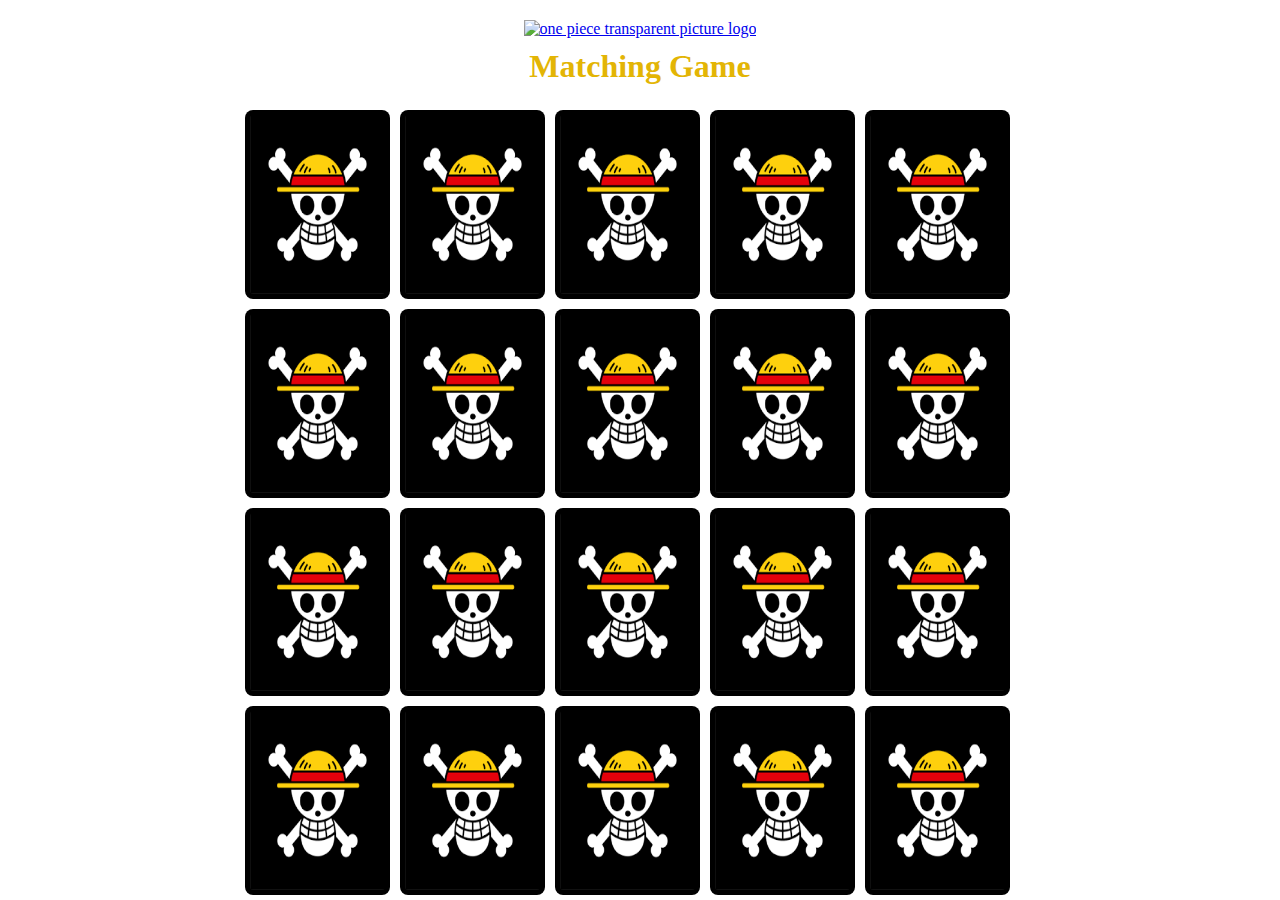
==== commit 001a34a2: "added background image and added header" ====
--- a/Code/index.html
+++ b/Code/index.html
@@ -8,12 +8,10 @@
     <link rel="stylesheet" href="./style.css">
 </head>
 <body>
-    <!--
     <div class="logo-image">
-        <img src="/assets/one piece hero img.jpeg">
+        <a href="https://www.freepnglogos.com/pics/one-piece-logo" title="Image from freepnglogos.com"><img src="https://www.freepnglogos.com/uploads/one-piece-logo-5.png" width="200" alt="one piece transparent picture logo" /></a>
+        <h1>Matching Game</h1>
     </div>
-    <h1>Matching Game</h1>
-    -->
     <!--This is where the memory game is hosted-->
     <section class="game-board">
         <!--LUFFY-->
--- a/Code/style.css
+++ b/Code/style.css
@@ -17,11 +17,30 @@
     box-sizing: border-box;
 }
 body {
-    height: 100vh; 
+    height: 100vh;
     display: flex;
-    background: rgb(255,255,255);
-    background: linear-gradient(180deg, rgba(255,255,255,1) 23%, rgba(244,174,154,0.9668461134453782) 40%, rgba(230,78,36,0.9416360294117647) 58%, rgba(202,52,10,0.894016981792717) 76%);
+    flex-direction: column;
+    align-items: center;
+    justify-content: flex-start;
+    background-image: url('https://w0.peakpx.com/wallpaper/121/94/HD-wallpaper-one-piece-one-piece-anime.jpg');
+    background-position: center center;
+    background-repeat: no-repeat;
+    background-size: cover;
 }
+
+.logo-image {
+    margin-top: 20px;
+    text-align: center;
+}
+.logo-image img{
+    width: 350px;
+}
+
+h1{
+    color: #E3B505;
+    margin-top: 10px;
+}
+
 
 
 /* This is the styles for the Game Board and Elements within*/
@@ -31,6 +50,7 @@
     width: 800px;
     height: 800px;
     margin: auto;
+    margin-top: 20px;
     display: flex;
     flex-wrap: wrap;
     perspective: 1000px; /* used for 3D transforms */
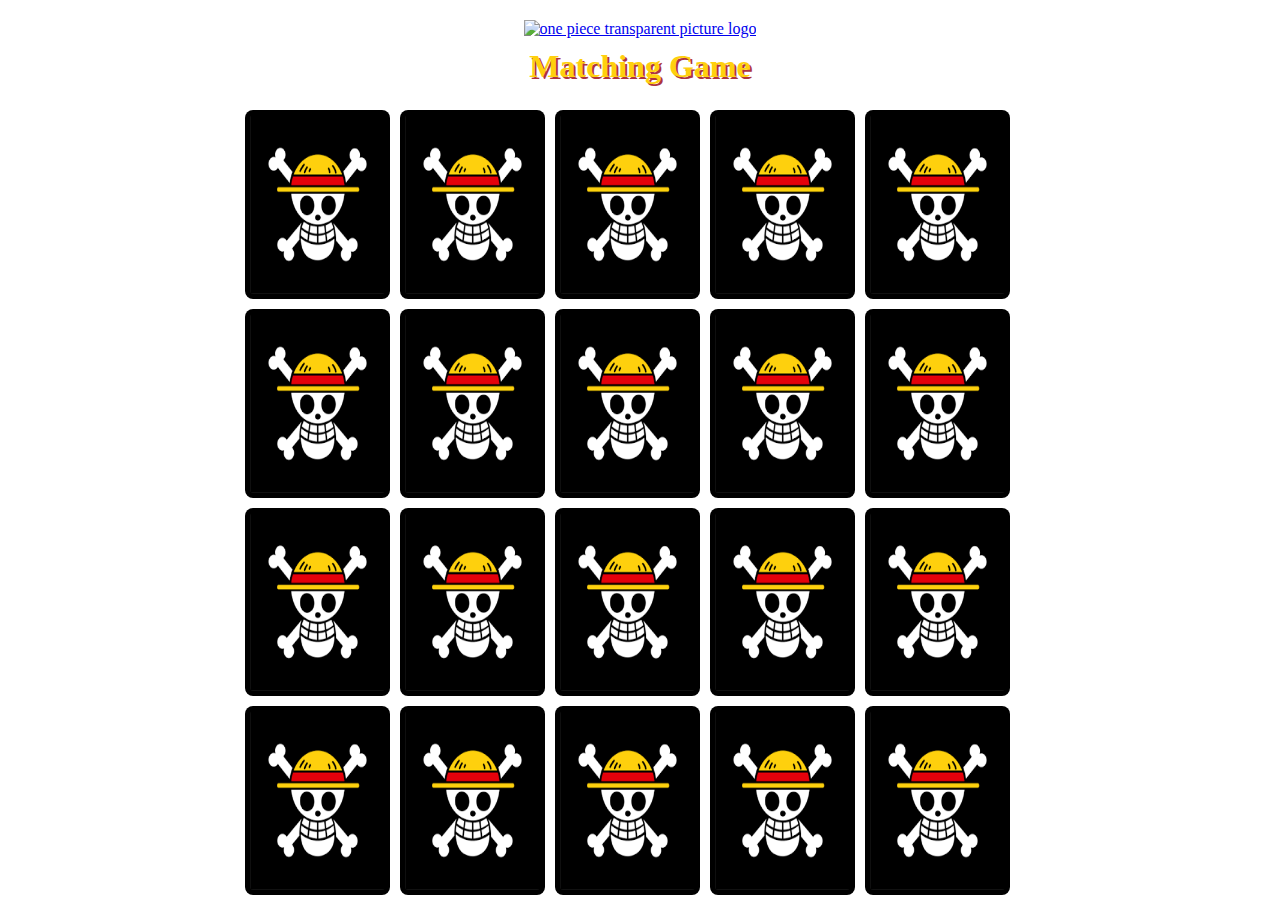
==== commit cf74214c: "updated header" ====
--- a/Code/index.html
+++ b/Code/index.html
@@ -8,10 +8,10 @@
     <link rel="stylesheet" href="./style.css">
 </head>
 <body>
-    <div class="logo-image">
+    <header class="logo-image">
         <a href="https://www.freepnglogos.com/pics/one-piece-logo" title="Image from freepnglogos.com"><img src="https://www.freepnglogos.com/uploads/one-piece-logo-5.png" width="200" alt="one piece transparent picture logo" /></a>
         <h1>Matching Game</h1>
-    </div>
+    </header>
     <!--This is where the memory game is hosted-->
     <section class="game-board">
         <!--LUFFY-->
--- a/Code/style.css
+++ b/Code/style.css
@@ -37,8 +37,9 @@
 }
 
 h1{
-    color: #E3B505;
+    color: #ffd00d;
     margin-top: 10px;
+    text-shadow: 2px 2px #ad343e
 }
 
 
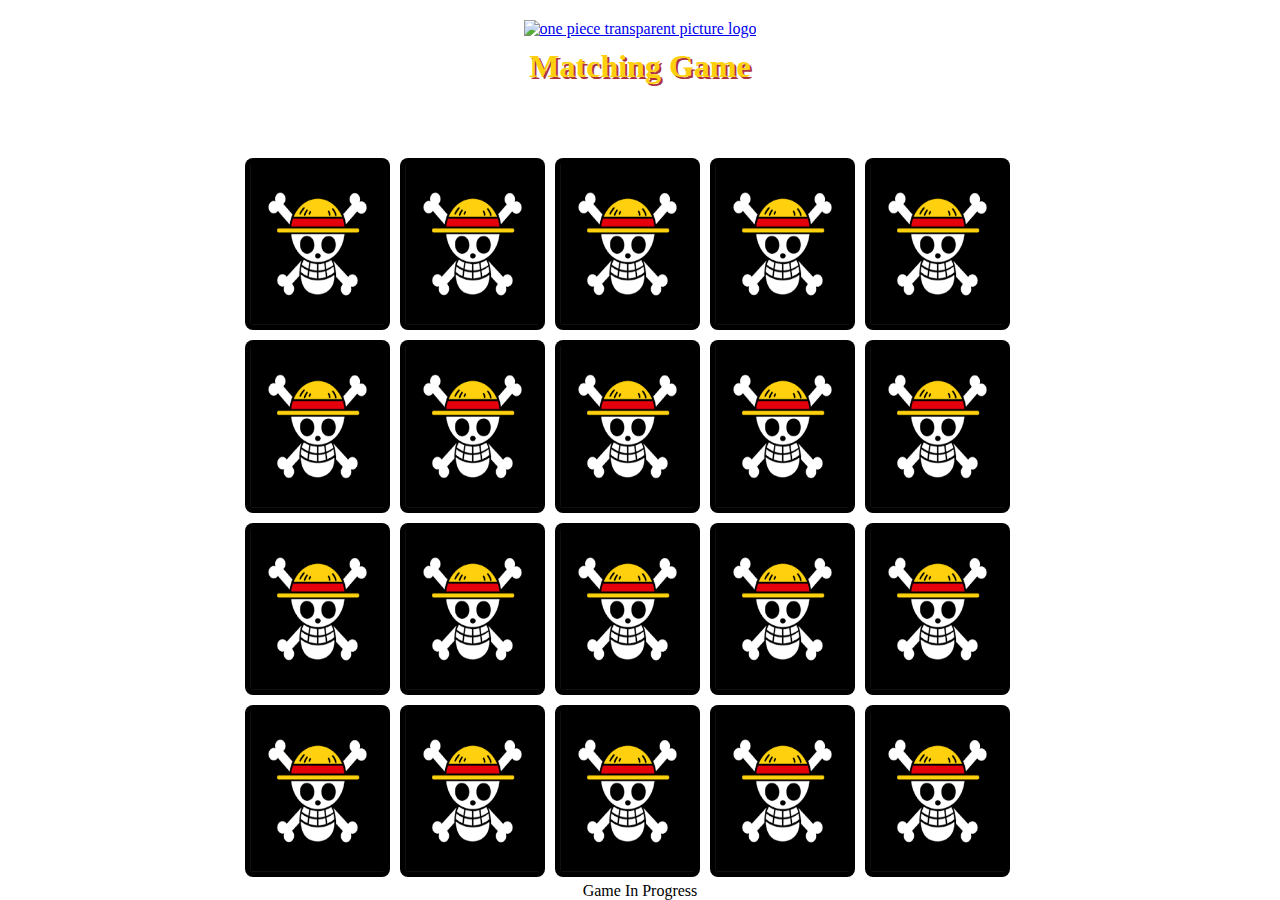
==== commit ebfd4c50: "addressing a bug with CPU's turn...in progress" ====
--- a/Code/index.html
+++ b/Code/index.html
@@ -12,6 +12,10 @@
         <a href="https://www.freepnglogos.com/pics/one-piece-logo" title="Image from freepnglogos.com"><img src="https://www.freepnglogos.com/uploads/one-piece-logo-5.png" width="200" alt="one piece transparent picture logo" /></a>
         <h1>Matching Game</h1>
     </header>
+    <aside>
+        <div id="player1-score">Player 1: 0</div>
+        <div id="cpu-score">CPU: 0</div>
+    </aside>
     <!--This is where the memory game is hosted-->
     <section class="game-board">
         <!--LUFFY-->
@@ -105,6 +109,10 @@
             <img class="back-face" src="/assets/Front of Card Image.png" alt="StrawHatFlag">
         </div>
     </section>
+
+    <footer>
+        <div id="game-status">Game In Progress</div>
+    </footer>
     <script src="./game.js"></script>
 </body>
 </html>--- a/Code/style.css
+++ b/Code/style.css
@@ -8,7 +8,6 @@
     F0A6CA -- Chopper's Pink
     A997DF -- Robin's Purple
     86BBD8 -- Franky's Light Blue
-
 */
 
 * {
@@ -40,6 +39,18 @@
     color: #ffd00d;
     margin-top: 10px;
     text-shadow: 2px 2px #ad343e
+}
+
+aside {
+    margin-top: 20px;
+    
+}
+
+aside div{
+    color: white;
+    display: inline-block;
+    padding: 10px;
+    padding-bottom: 0;
 }
 
 
